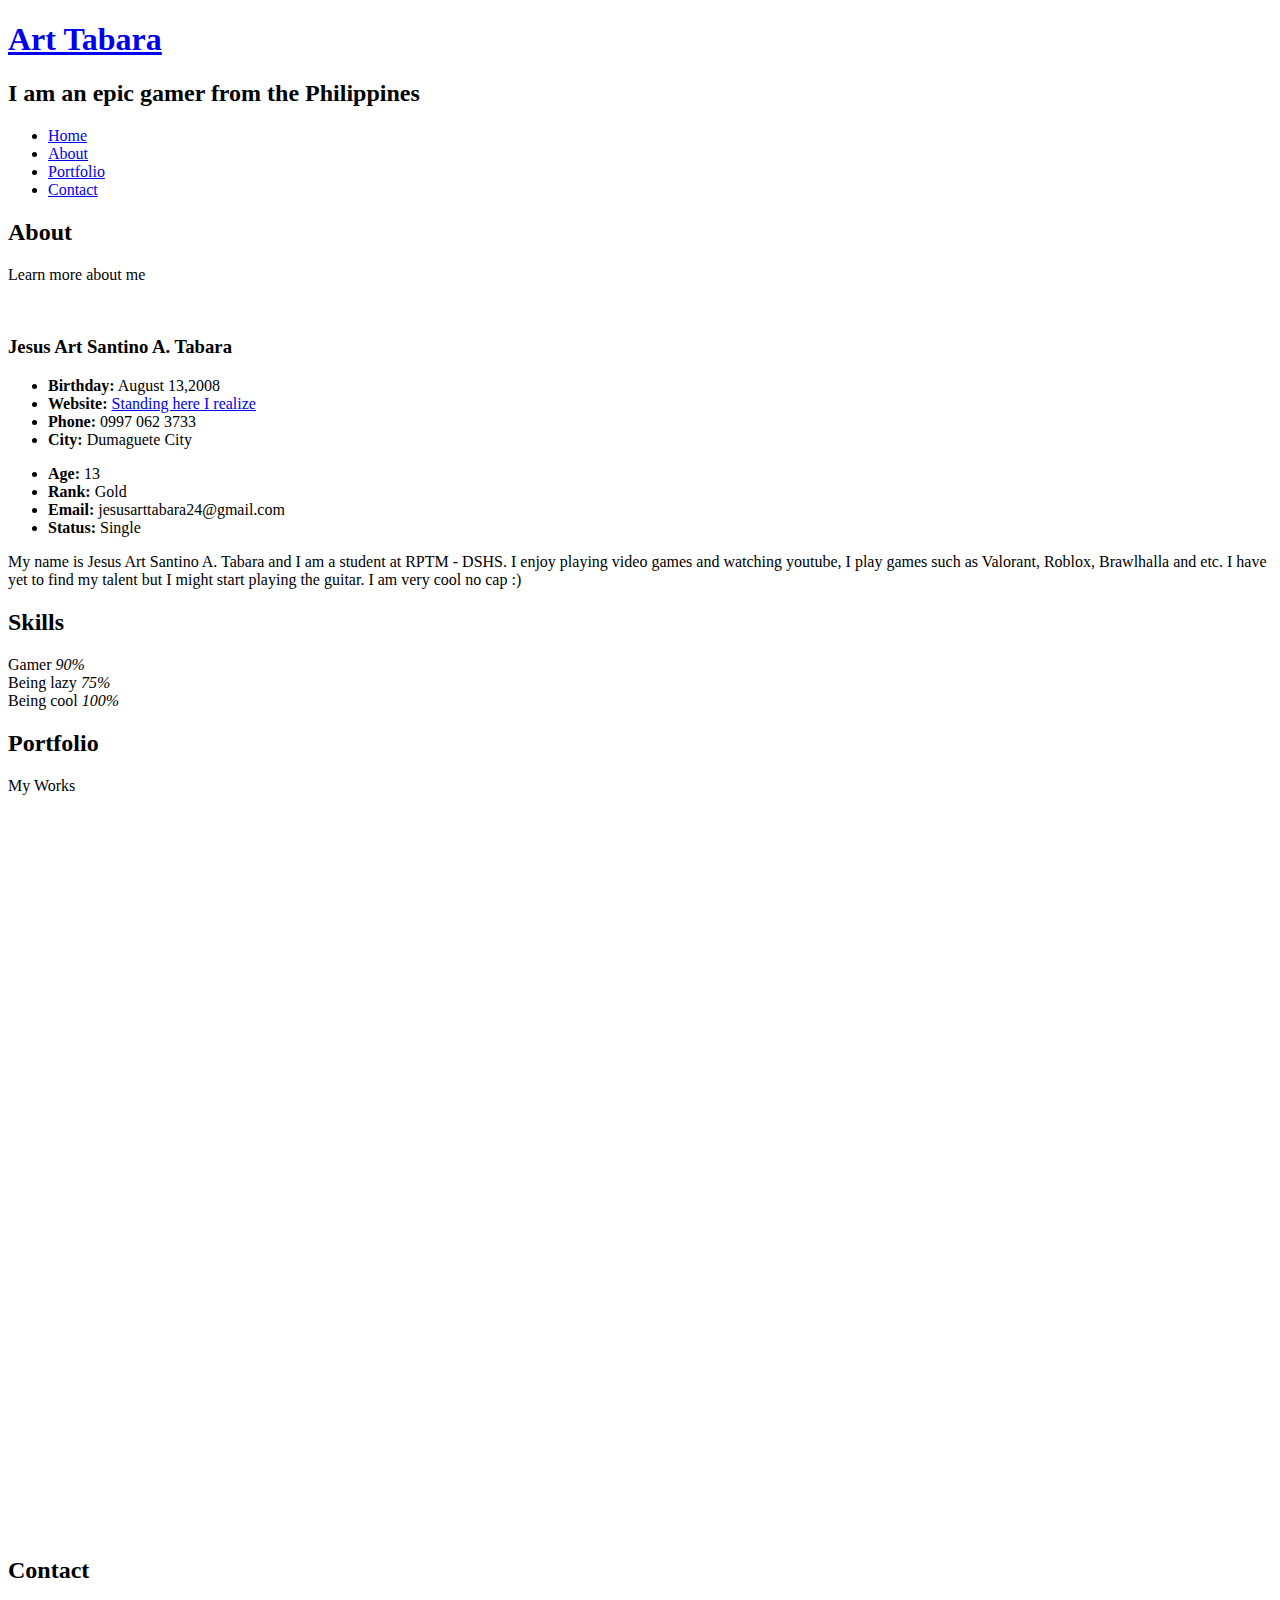
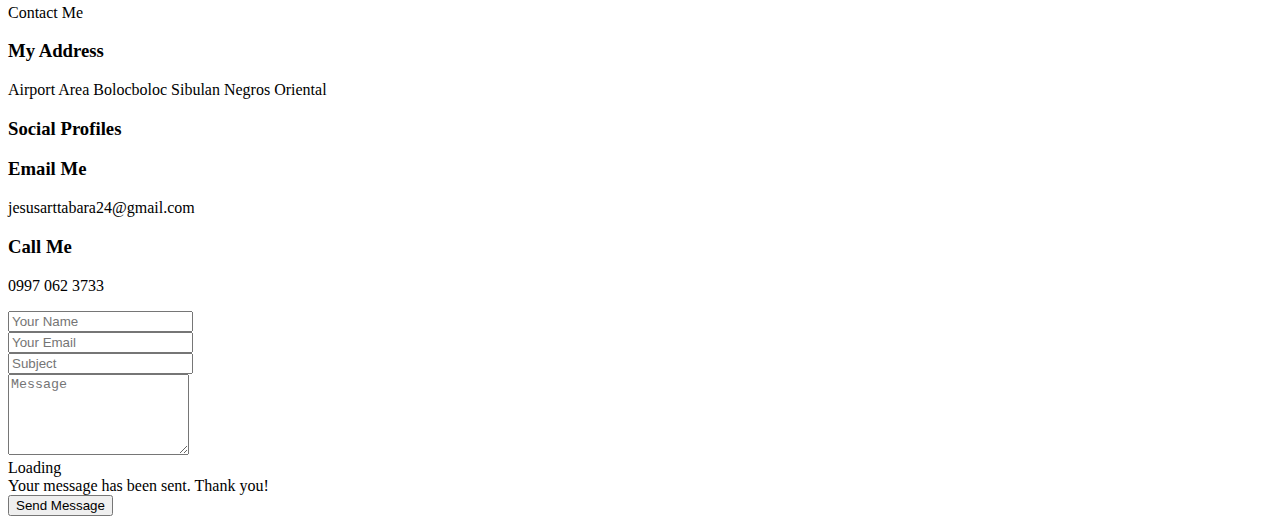
==== index.html @ 1da6cdeb "Add files via upload" ====
<!DOCTYPE html>
<html lang="en">

<head>
  <meta charset="utf-8">
  <meta content="width=device-width, initial-scale=1.0" name="viewport">

  <title>Portfolio of Art Tabara</title>
  <meta content="" name="description">
  <meta content="" name="keywords">

  <link href="assets/img/icon.png" rel="icon">

  <link href="https://fonts.googleapis.com/css?family=Open+Sans:300,300i,400,400i,600,600i,700,700i|Raleway:300,300i,400,400i,500,500i,600,600i,700,700i|Poppins:300,300i,400,400i,500,500i,600,600i,700,700i" rel="stylesheet">

  <link href="assets/vendor/bootstrap/css/bootstrap.min.css" rel="stylesheet">
  <link href="assets/vendor/bootstrap-icons/bootstrap-icons.css" rel="stylesheet">
  <link href="assets/vendor/boxicons/css/boxicons.min.css" rel="stylesheet">
  <link href="assets/vendor/glightbox/css/glightbox.min.css" rel="stylesheet">
  <link href="assets/vendor/remixicon/remixicon.css" rel="stylesheet">
  <link href="assets/vendor/swiper/swiper-bundle.min.css" rel="stylesheet">

  <link href="assets/css/style.css" rel="stylesheet">

<body>

  <header id="header">
    <div class="container">

      <h1><a href="index.html">Art Tabara</a></h1>

      <h2>I am an epic <span>gamer</span> from the Philippines</h2>

      <nav id="navbar" class="navbar">
        <ul>
          <li><a class="nav-link active" href="#header">Home</a></li>
          <li><a class="nav-link" href="#about">About</a></li>
          <li><a class="nav-link" href="#portfolio">Portfolio</a></li>
          <li><a class="nav-link" href="#contact">Contact</a></li>
        </ul>
        <i class="bi bi-list mobile-nav-toggle"></i>
      </nav>

      <div class="social-links">
        <a href="https://www.facebook.com/arttabara" class="facebook"><i class="bi bi-facebook"></i></a>
      </div>

    </div>
  </header>

  <!-- ======= About Section ======= -->
  <section id="about" class="about">

    <!-- ======= About Me ======= -->
    <div class="about-me container">

      <div class="section-title">
        <h2>About</h2>
        <p>Learn more about me</p>
      </div>

      <div class="row">
        <div class="col-lg-4" data-aos="fade-right">
          <img src="assets/img/me.jpg" class="img-fluid" alt="">
        </div>
        <div class="col-lg-8 pt-4 pt-lg-0 content" data-aos="fade-left">
          <h3>Jesus Art Santino A. Tabara</h3>

          <div class="row">
            <div class="col-lg-6">
              <ul>
                <li><i class="bi bi-chevron-right"></i> <strong>Birthday:</strong> <span>August 13,2008</span></li>
                <li><i class="bi bi-chevron-right"></i> <strong>Website:</strong> <span> <a href="https://www.youtube.com/watch?v=ZYAPgPH9hsI"> Standing here I realize</a></span>
                <li><i class="bi bi-chevron-right"></i> <strong>Phone:</strong> <span>0997 062 3733</span></li>
                <li><i class="bi bi-chevron-right"></i> <strong>City:</strong> <span>Dumaguete City</span></li>
              </ul>
            </div>
            <div class="col-lg-6">
              <ul>
                <li><i class="bi bi-chevron-right"></i> <strong>Age:</strong> <span>13</span></li>
                <li><i class="bi bi-chevron-right"></i> <strong>Rank:</strong> <span>Gold </span></li>
                <li><i class="bi bi-chevron-right"></i> <strong>Email:</strong> <span>jesusarttabara24@gmail.com </span></li>
                <li><i class="bi bi-chevron-right"></i> <strong>Status:</strong> <span>Single</span></li>
              </ul>
            </div>
          </div>
          <p>
            My name is Jesus Art Santino A. Tabara and I am a student at RPTM - DSHS. I enjoy playing video games and watching youtube, I play games such as Valorant, Roblox, 
            Brawlhalla and etc. I have yet to find my talent but I might start playing the guitar. I am very cool no cap :)
          </p>
        </div>
      </div>

    </div><!-- End About Me -->

    <!-- ======= Skills  ======= -->
    <div class="skills container">

      <div class="section-title">
        <h2>Skills</h2>
      </div>

      <div class="row skills-content">

        <div class="col-lg-6">

          <div class="progress">
            <span class="skill">Gamer <i class="val">90%</i></span>
            <div class="progress-bar-wrap">
              <div class="progress-bar" role="progressbar" aria-valuenow="90" aria-valuemin="0" aria-valuemax="100"></div>
            </div>
          </div>

          <div class="progress">
            <span class="skill">Being lazy <i class="val">75%</i></span>
            <div class="progress-bar-wrap">
              <div class="progress-bar" role="progressbar" aria-valuenow="75" aria-valuemin="0" aria-valuemax="100"></div>
            </div>
          </div>

          <div class="progress">
            <span class="skill">Being cool <i class="val">100%</i></span>
            <div class="progress-bar-wrap">
              <div class="progress-bar" role="progressbar" aria-valuenow="100" aria-valuemin="0" aria-valuemax="100"></div>
            </div>
          </div>

        </div>




        </div>

      </div>


        </div>
        <div class="swiper-pagination"></div>
      </div>

      <div class="owl-carousel testimonials-carousel">

      </div>


  </section><!-- End About Section -->
 
  <!-- ======= Portfolio Section ======= -->
  <section id="portfolio" class="portfolio">
    <div class="container">

      <div class="section-title">
        <h2>Portfolio</h2>
        <p>My Works</p>
      </div>

      <div class="row portfolio-container">

        <div class="col-lg-4 col-md-6 portfolio-item filter-app">
          <div class="portfolio-wrap">
            <img src="assets/img/portfolio/1.png" class="img-fluid" alt="">
            <div class="portfolio-info">
              <h4></h4>
              <p></p>
              <div class="portfolio-links">
                <a href="assets/img/portfolio/1.png" data-gallery="portfolioGallery" class="portfolio-lightbox" ><i class="bx bx-plus"></i></a>
              </div>
            </div>
          </div>
        </div>

        <div class="col-lg-4 col-md-6 portfolio-item filter-app">
          <div class="portfolio-wrap">
            <img src="assets/img/portfolio/2.png" class="img-fluid" alt="">
            <div class="portfolio-info">
              <h4></h4>
              <p></p>
              <div class="portfolio-links">
                <a href="assets/img/portfolio/2.png" data-gallery="portfolioGallery" class="portfolio-lightbox" ><i class="bx bx-plus"></i></a>
              </div>
            </div>
          </div>
        </div>

        <div class="col-lg-4 col-md-6 portfolio-item filter-app">
          <div class="portfolio-wrap">
            <img src="assets/img/portfolio/3.png" class="img-fluid" alt="">
            <div class="portfolio-info">
              <h4></h4>
              <p></p>
              <div class="portfolio-links">
                <a href="assets/img/portfolio/3.png" data-gallery="portfolioGallery" class="portfolio-lightbox" ><i class="bx bx-plus"></i></a>
              </div>
            </div>
          </div>
        </div>

        <div class="col-lg-4 col-md-6 portfolio-item filter-app">
          <div class="portfolio-wrap">
            <img src="assets/img/portfolio/4.png" class="img-fluid" alt="">
            <div class="portfolio-info">
              <h4></h4>
              <p></p>
              <div class="portfolio-links">
                <a href="assets/img/portfolio/4.png" data-gallery="portfolioGallery" class="portfolio-lightbox" ><i class="bx bx-plus"></i></a>
              </div>
            </div>
          </div>
        </div>

        <div class="col-lg-4 col-md-6 portfolio-item filter-app">
          <div class="portfolio-wrap">
            <img src="assets/img/portfolio/5.png" class="img-fluid" alt="">
            <div class="portfolio-info">
              <h4></h4>
              <p></p>
              <div class="portfolio-links">
                <a href="assets/img/portfolio/5.png" data-gallery="portfolioGallery" class="portfolio-lightbox" ><i class="bx bx-plus"></i></a>
              </div>
            </div>
          </div>
        </div>

        <div class="col-lg-4 col-md-6 portfolio-item filter-app">
          <div class="portfolio-wrap">
            <img src="assets/img/portfolio/6.png" class="img-fluid" alt="">
            <div class="portfolio-info">
              <h4></h4>
              <p></p>
              <div class="portfolio-links">
                <a href="assets/img/portfolio/6.png" data-gallery="portfolioGallery" class="portfolio-lightbox" ><i class="bx bx-plus"></i></a>
              </div>
            </div>
          </div>
        </div>

        <div class="col-lg-4 col-md-6 portfolio-item filter-app">
          <div class="portfolio-wrap">
            <img src="assets/img/portfolio/7.png" class="img-fluid" alt="">
            <div class="portfolio-info">
              <h4></h4>
              <p></p>
              <div class="portfolio-links">
                <a href="assets/img/portfolio/7.png" data-gallery="portfolioGallery" class="portfolio-lightbox" ><i class="bx bx-plus"></i></a>
              </div>
            </div>
          </div>
        </div>

        <div class="col-lg-4 col-md-6 portfolio-item filter-app">
          <div class="portfolio-wrap">
            <img src="assets/img/portfolio/8.png" class="img-fluid" alt="">
            <div class="portfolio-info">
              <h4></h4>
              <p></p>
              <div class="portfolio-links">
                <a href="assets/img/portfolio/8.png" data-gallery="portfolioGallery" class="portfolio-lightbox" ><i class="bx bx-plus"></i></a>
              </div>
            </div>
          </div>
        </div>

        <div class="col-lg-4 col-md-6 portfolio-item filter-app">
          <div class="portfolio-wrap">
            <img src="assets/img/portfolio/9.png" class="img-fluid" alt="">
            <div class="portfolio-info">
              <h4></h4>
              <p></p>
              <div class="portfolio-links">
                <a href="assets/img/portfolio/9.png" data-gallery="portfolioGallery" class="portfolio-lightbox" ><i class="bx bx-plus"></i></a>
              </div>
            </div>
          </div>
        </div>

        <div class="col-lg-4 col-md-6 portfolio-item filter-app">
          <div class="portfolio-wrap">
            <img src="assets/img/portfolio/10.png" class="img-fluid" alt="">
            <div class="portfolio-info">
              <h4></h4>
              <p></p>
              <div class="portfolio-links">
                <a href="assets/img/portfolio/10.png" data-gallery="portfolioGallery" class="portfolio-lightbox" ><i class="bx bx-plus"></i></a>
              </div>
            </div>
          </div>
        </div>

        <div class="col-lg-4 col-md-6 portfolio-item filter-app">
          <div class="portfolio-wrap">
            <img src="assets/img/portfolio/11.png" class="img-fluid" alt="">
            <div class="portfolio-info">
              <h4></h4>
              <p></p>
              <div class="portfolio-links">
                <a href="assets/img/portfolio/11.png" data-gallery="portfolioGallery" class="portfolio-lightbox" ><i class="bx bx-plus"></i></a>
              </div>
            </div>
          </div>
        </div>

        <div class="col-lg-4 col-md-6 portfolio-item filter-app">
          <div class="portfolio-wrap">
            <img src="assets/img/portfolio/12.png" class="img-fluid" alt="">
            <div class="portfolio-info">
              <h4></h4>
              <p></p>
              <div class="portfolio-links">
                <a href="assets/img/portfolio/12.png" data-gallery="portfolioGallery" class="portfolio-lightbox" ><i class="bx bx-plus"></i></a>
              </div>
            </div>
          </div>
        </div>

        <div class="col-lg-4 col-md-6 portfolio-item filter-app">
          <div class="portfolio-wrap">
            <img src="assets/img/portfolio/13.png" class="img-fluid" alt="">
            <div class="portfolio-info">
              <h4></h4>
              <p></p>
              <div class="portfolio-links">
                <a href="assets/img/portfolio/13.png" data-gallery="portfolioGallery" class="portfolio-lightbox" ><i class="bx bx-plus"></i></a>
              </div>
            </div>
          </div>
        </div>

        <div class="col-lg-4 col-md-6 portfolio-item filter-app">
          <div class="portfolio-wrap">
            <img src="assets/img/portfolio/14.png" class="img-fluid" alt="">
            <div class="portfolio-info">
              <h4></h4>
              <p></p>
              <div class="portfolio-links">
                <a href="assets/img/portfolio/14.png" data-gallery="portfolioGallery" class="portfolio-lightbox" ><i class="bx bx-plus"></i></a>
              </div>
            </div>
          </div>
        </div>

        <div class="col-lg-4 col-md-6 portfolio-item filter-app">
          <div class="portfolio-wrap">
            <img src="assets/img/portfolio/15.png" class="img-fluid" alt="">
            <div class="portfolio-info">
              <h4></h4>
              <p></p>
              <div class="portfolio-links">
                <a href="assets/img/portfolio/15.png" data-gallery="portfolioGallery" class="portfolio-lightbox" ><i class="bx bx-plus"></i></a>
              </div>
            </div>
          </div>
        </div>

        <div class="col-lg-4 col-md-6 portfolio-item filter-app">
          <div class="portfolio-wrap">
            <img src="assets/img/portfolio/16.png" class="img-fluid" alt="">
            <div class="portfolio-info">
              <h4></h4>
              <p></p>
              <div class="portfolio-links">
                <a href="assets/img/portfolio/16.png" data-gallery="portfolioGallery" class="portfolio-lightbox" ><i class="bx bx-plus"></i></a>
              </div>
            </div>
          </div>
        </div>

        <div class="col-lg-4 col-md-6 portfolio-item filter-app">
          <div class="portfolio-wrap">
            <img src="assets/img/portfolio/17.png" class="img-fluid" alt="">
            <div class="portfolio-info">
              <h4></h4>
              <p></p>
              <div class="portfolio-links">
                <a href="assets/img/portfolio/17.png" data-gallery="portfolioGallery" class="portfolio-lightbox" ><i class="bx bx-plus"></i></a>
              </div>
            </div>
          </div>
        </div>

        <div class="col-lg-4 col-md-6 portfolio-item filter-app">
          <div class="portfolio-wrap">
            <img src="assets/img/portfolio/18.png" class="img-fluid" alt="">
            <div class="portfolio-info">
              <h4></h4>
              <p></p>
              <div class="portfolio-links">
                <a href="assets/img/portfolio/18.png" data-gallery="portfolioGallery" class="portfolio-lightbox" ><i class="bx bx-plus"></i></a>
              </div>
            </div>
          </div>
        </div>

        <div class="col-lg-4 col-md-6 portfolio-item filter-app">
          <div class="portfolio-wrap">
            <img src="assets/img/portfolio/19.png" class="img-fluid" alt="">
            <div class="portfolio-info">
              <h4></h4>
              <p></p>
              <div class="portfolio-links">
                <a href="assets/img/portfolio/19.png" data-gallery="portfolioGallery" class="portfolio-lightbox" ><i class="bx bx-plus"></i></a>
              </div>
            </div>
          </div>
        </div>

      </div>

    </div>
  </section><!-- End Portfolio Section -->

  <!-- ======= Contact Section ======= -->
  <section id="contact" class="contact">
    <div class="container">

      <div class="section-title">
        <h2>Contact</h2>
        <p>Contact Me</p>
      </div>

      <div class="row mt-2">

        <div class="col-md-6 d-flex align-items-stretch">
          <div class="info-box">
            <i class="bx bx-map"></i>
            <h3>My Address</h3>
            <p>Airport Area Bolocboloc Sibulan Negros Oriental</p>
          </div>
        </div>

        <div class="col-md-6 mt-4 mt-md-0 d-flex align-items-stretch">
          <div class="info-box">
            <i class="bx bx-share-alt"></i>
            <h3>Social Profiles</h3>
            <div class="social-links">
              <a href="https://www.facebook.com/arttabara" class="facebook"><i class="bi bi-facebook"></i></a>
            </div>
          </div>
        </div>

        <div class="col-md-6 mt-4 d-flex align-items-stretch">
          <div class="info-box">
            <i class="bx bx-envelope"></i>
            <h3>Email Me</h3>
            <p>jesusarttabara24@gmail.com</p>
          </div>
        </div>
        <div class="col-md-6 mt-4 d-flex align-items-stretch">
          <div class="info-box">
            <i class="bx bx-phone-call"></i>
            <h3>Call Me</h3>
            <p>0997 062 3733</p>
          </div>
        </div>
      </div>

      <form action="forms/contact.php" method="post" role="form" class="php-email-form mt-4">
        <div class="row">
          <div class="col-md-6 form-group">
            <input type="text" name="name" class="form-control" id="name" placeholder="Your Name" required>
          </div>
          <div class="col-md-6 form-group mt-3 mt-md-0">
            <input type="email" class="form-control" name="email" id="email" placeholder="Your Email" required>
          </div>
        </div>
        <div class="form-group mt-3">
          <input type="text" class="form-control" name="subject" id="subject" placeholder="Subject" required>
        </div>
        <div class="form-group mt-3">
          <textarea class="form-control" name="message" rows="5" placeholder="Message" required></textarea>
        </div>
        <div class="my-3">
          <div class="loading">Loading</div>
          <div class="error-message"></div>
          <div class="sent-message">Your message has been sent. Thank you!</div>
        </div>
        <div class="text-center"><button type="submit">Send Message</button></div>
      </form>

    </div>
  </section><!-- End Contact Section -->

  <div class="credits">
  </div>

  <script src="assets/vendor/purecounter/purecounter.js"></script>
  <script src="assets/vendor/bootstrap/js/bootstrap.bundle.min.js"></script>
  <script src="assets/vendor/glightbox/js/glightbox.min.js"></script>
  <script src="assets/vendor/isotope-layout/isotope.pkgd.min.js"></script>
  <script src="assets/vendor/swiper/swiper-bundle.min.js"></script>
  <script src="assets/vendor/waypoints/noframework.waypoints.js"></script>
  <script src="assets/vendor/php-email-form/validate.js"></script>

  <script src="assets/js/main.js"></script>

</body>

</html>
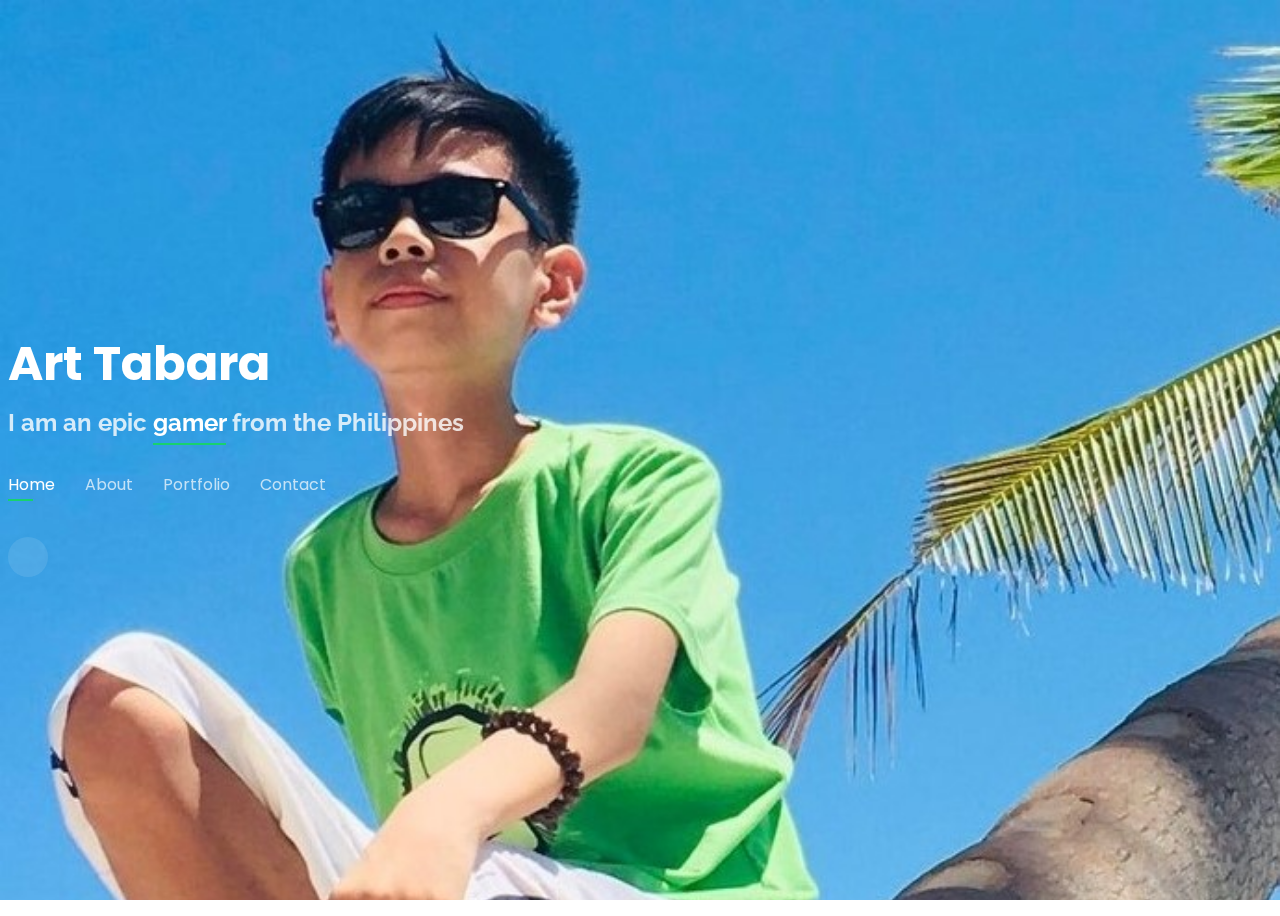
==== commit 053acc4d: "Add files via upload" ====
--- a/index.html
+++ b/index.html
@@ -20,7 +20,7 @@
   <link href="assets/vendor/remixicon/remixicon.css" rel="stylesheet">
   <link href="assets/vendor/swiper/swiper-bundle.min.css" rel="stylesheet">
 
-  <link href="assets/css/style.css" rel="stylesheet">
+  <link href="css/style.css" rel="stylesheet">
 
 <body>
 
--- a/css/style.css
+++ b/css/style.css
@@ -0,0 +1,778 @@
+
+/*--------------------------------------------------------------
+# General
+--------------------------------------------------------------*/
+body {
+  font-family: "Open Sans", sans-serif;
+  background-color: #040404;
+  color: #fff;
+  position: relative;
+  background: transparent;
+}
+body::before {
+  content: "";
+  position: fixed;
+  background: #040404 url("../img/bg.jpg") top right no-repeat;
+  background-size: cover;
+  left: 0;
+  right: 0;
+  top: 0;
+  height: 100vh;
+  z-index: -1;
+}
+@media (min-width: 1024px) {
+  body::before {
+    background-attachment: fixed;
+  }
+}
+
+a {
+  color: #18d26e;
+  text-decoration: none;
+}
+
+a:hover {
+  color: #35e888;
+  text-decoration: none;
+}
+
+h1, h2, h3, h4, h5, h6 {
+  font-family: "Raleway", sans-serif;
+}
+
+/*--------------------------------------------------------------
+# Header
+--------------------------------------------------------------*/
+#header {
+  transition: ease-in-out 0.3s;
+  position: relative;
+  height: 100vh;
+  display: flex;
+  align-items: center;
+  z-index: 997;
+  overflow-y: auto;
+}
+#header * {
+  transition: ease-in-out 0.3s;
+}
+#header h1 {
+  font-size: 48px;
+  margin: 0;
+  padding: 0;
+  line-height: 1;
+  font-weight: 700;
+  font-family: "Poppins", sans-serif;
+}
+#header h1 a, #header h1 a:hover {
+  color: #fff;
+  line-height: 1;
+  display: inline-block;
+}
+#header h2 {
+  font-size: 24px;
+  margin-top: 20px;
+  color: rgba(255, 255, 255, 0.8);
+}
+#header h2 span {
+  color: #fff;
+  border-bottom: 2px solid #18d26e;
+  padding-bottom: 6px;
+}
+#header img {
+  padding: 0;
+  margin: 0;
+}
+#header .social-links {
+  margin-top: 40px;
+  display: flex;
+}
+#header .social-links a {
+  font-size: 16px;
+  display: flex;
+  justify-content: center;
+  align-items: center;
+  background: rgba(255, 255, 255, 0.1);
+  color: #fff;
+  line-height: 1;
+  margin-right: 8px;
+  border-radius: 50%;
+  width: 40px;
+  height: 40px;
+}
+#header .social-links a:hover {
+  background: #18d26e;
+}
+@media (max-width: 992px) {
+  #header h1 {
+    font-size: 36px;
+  }
+  #header h2 {
+    font-size: 20px;
+    line-height: 30px;
+  }
+  #header .social-links {
+    margin-top: 15px;
+  }
+  #header .container {
+    display: flex;
+    flex-direction: column;
+    align-items: center;
+  }
+}
+
+/* Header Top */
+#header.header-top {
+  height: 80px;
+  position: fixed;
+  left: 0;
+  top: 0;
+  right: 0;
+  background: rgba(0, 0, 0, 0.9);
+}
+#header.header-top .social-links, #header.header-top h2 {
+  display: none;
+}
+#header.header-top h1 {
+  margin-right: auto;
+  font-size: 36px;
+}
+#header.header-top .container {
+  display: flex;
+  align-items: center;
+}
+#header.header-top .navbar {
+  margin: 0;
+}
+@media (max-width: 768px) {
+  #header.header-top {
+    height: 60px;
+  }
+  #header.header-top h1 {
+    font-size: 26px;
+  }
+}
+
+/*--------------------------------------------------------------
+# Navigation Menu
+--------------------------------------------------------------*/
+/**
+* Desktop Navigation 
+*/
+.navbar {
+  padding: 0;
+  margin-top: 35px;
+}
+.navbar ul {
+  margin: 0;
+  padding: 0;
+  display: flex;
+  list-style: none;
+  align-items: center;
+}
+.navbar li {
+  position: relative;
+}
+.navbar li + li {
+  margin-left: 30px;
+}
+.navbar a, .navbar a:focus {
+  display: flex;
+  align-items: center;
+  justify-content: space-between;
+  padding: 0;
+  font-family: "Poppins", sans-serif;
+  font-size: 16px;
+  font-weight: 400;
+  color: rgba(255, 255, 255, 0.7);
+  white-space: nowrap;
+  transition: 0.3s;
+}
+.navbar a i, .navbar a:focus i {
+  font-size: 12px;
+  line-height: 0;
+  margin-left: 5px;
+}
+.navbar a:before {
+  content: "";
+  position: absolute;
+  width: 0;
+  height: 2px;
+  bottom: -4px;
+  left: 0;
+  background-color: #18d26e;
+  visibility: hidden;
+  width: 0px;
+  transition: all 0.3s ease-in-out 0s;
+}
+.navbar a:hover:before, .navbar li:hover > a:before, .navbar .active:before {
+  visibility: visible;
+  width: 25px;
+}
+.navbar a:hover, .navbar .active, .navbar .active:focus, .navbar li:hover > a {
+  color: #fff;
+}
+
+/**
+* Mobile Navigation 
+*/
+.mobile-nav-toggle {
+  color: #fff;
+  font-size: 28px;
+  cursor: pointer;
+  display: none;
+  line-height: 0;
+  transition: 0.5s;
+  position: fixed;
+  right: 15px;
+  top: 15px;
+}
+
+@media (max-width: 991px) {
+  .mobile-nav-toggle {
+    display: block;
+  }
+
+  .navbar ul {
+    display: none;
+  }
+}
+.navbar-mobile {
+  position: fixed;
+  overflow: hidden;
+  top: 0;
+  right: 0;
+  left: 0;
+  bottom: 0;
+  background: rgba(0, 0, 0, 0.9);
+  transition: 0.3s;
+  z-index: 999;
+  margin-top: 0;
+}
+.navbar-mobile .mobile-nav-toggle {
+  position: absolute;
+  top: 15px;
+  right: 15px;
+}
+.navbar-mobile ul {
+  display: block;
+  position: absolute;
+  top: 55px;
+  right: 15px;
+  bottom: 45px;
+  left: 15px;
+  padding: 10px 0;
+  overflow-y: auto;
+  transition: 0.3s;
+  border: 2px solid rgba(255, 255, 255, 0.2);
+}
+.navbar-mobile li {
+  padding: 12px 20px;
+}
+.navbar-mobile li + li {
+  margin: 0;
+}
+.navbar-mobile a, .navbar-mobile a:focus {
+  font-size: 16px;
+  position: relative;
+}
+
+/*--------------------------------------------------------------
+# Sections General
+--------------------------------------------------------------*/
+section {
+  overflow: hidden;
+  position: absolute;
+  width: 100%;
+  top: 140px;
+  bottom: 100%;
+  opacity: 0;
+  transition: ease-in-out 0.4s;
+  z-index: 2;
+}
+section.section-show {
+  top: 100px;
+  bottom: auto;
+  opacity: 1;
+  padding-bottom: 45px;
+}
+section .container {
+  background: rgba(0, 0, 0, 0.9);
+  padding: 30px;
+}
+@media (max-width: 768px) {
+  section {
+    top: 120px;
+  }
+  section.section-show {
+    top: 80px;
+  }
+}
+
+.section-title h2 {
+  font-size: 14px;
+  font-weight: 500;
+  padding: 0;
+  line-height: 1px;
+  margin: 0 0 20px 0;
+  letter-spacing: 2px;
+  text-transform: uppercase;
+  color: #aaaaaa;
+  font-family: "Poppins", sans-serif;
+}
+.section-title h2::after {
+  content: "";
+  width: 120px;
+  height: 1px;
+  display: inline-block;
+  background: #4ceb95;
+  margin: 4px 10px;
+}
+.section-title p {
+  margin: 0;
+  margin: -15px 0 15px 0;
+  font-size: 36px;
+  font-weight: 700;
+  text-transform: uppercase;
+  font-family: "Poppins", sans-serif;
+  color: #fff;
+}
+
+/*--------------------------------------------------------------
+# About
+--------------------------------------------------------------*/
+.about-me .content h3 {
+  font-weight: 700;
+  font-size: 26px;
+  color: #18d26e;
+}
+.about-me .content ul {
+  list-style: none;
+  padding: 0;
+}
+.about-me .content ul li {
+  margin-bottom: 20px;
+  display: flex;
+  align-items: center;
+}
+.about-me .content ul strong {
+  margin-right: 10px;
+}
+.about-me .content ul i {
+  font-size: 16px;
+  margin-right: 5px;
+  color: #18d26e;
+  line-height: 0;
+}
+.about-me .content p:last-child {
+  margin-bottom: 0;
+}
+
+/*--------------------------------------------------------------
+# Counts
+--------------------------------------------------------------*/
+.counts {
+  padding: 70px 0 60px;
+}
+.counts .count-box {
+  padding: 30px 30px 25px 30px;
+  width: 100%;
+  position: relative;
+  text-align: center;
+  background: rgba(255, 255, 255, 0.08);
+}
+.counts .count-box i {
+  position: absolute;
+  top: -25px;
+  left: 50%;
+  transform: translateX(-50%);
+  font-size: 24px;
+  background: rgba(255, 255, 255, 0.1);
+  padding: 12px;
+  color: #18d26e;
+  border-radius: 50px;
+  line-height: 0;
+}
+.counts .count-box span {
+  font-size: 36px;
+  display: block;
+  font-weight: 600;
+  color: #fff;
+}
+.counts .count-box p {
+  padding: 0;
+  margin: 0;
+  font-family: "Raleway", sans-serif;
+  font-size: 14px;
+}
+
+/*--------------------------------------------------------------
+# Skills
+--------------------------------------------------------------*/
+.skills .progress {
+  height: 60px;
+  display: block;
+  background: none;
+  border-radius: 0;
+}
+.skills .progress .skill {
+  padding: 10px 0;
+  margin: 0;
+  text-transform: uppercase;
+  display: block;
+  font-weight: 600;
+  font-family: "Poppins", sans-serif;
+  color: #fff;
+}
+.skills .progress .skill .val {
+  float: right;
+  font-style: normal;
+}
+.skills .progress-bar-wrap {
+  background: rgba(255, 255, 255, 0.2);
+}
+.skills .progress-bar {
+  width: 1px;
+  height: 10px;
+  transition: 0.9s;
+  background-color: #18d26e;
+}
+
+/*--------------------------------------------------------------
+# Portfolio
+--------------------------------------------------------------*/
+.portfolio .portfolio-item {
+  margin-bottom: 30px;
+}
+.portfolio #portfolio-flters {
+  padding: 0;
+  margin: 0 auto 15px auto;
+  list-style: none;
+  text-align: center;
+  border-radius: 50px;
+  padding: 2px 15px;
+}
+.portfolio #portfolio-flters li {
+  cursor: pointer;
+  display: inline-block;
+  padding: 8px 16px 10px 16px;
+  font-size: 14px;
+  font-weight: 600;
+  line-height: 1;
+  text-transform: uppercase;
+  color: #fff;
+  background: rgba(255, 255, 255, 0.1);
+  margin: 0 3px 10px 3px;
+  transition: all 0.3s ease-in-out;
+  border-radius: 4px;
+}
+.portfolio #portfolio-flters li:hover, .portfolio #portfolio-flters li.filter-active {
+  background: #18d26e;
+}
+.portfolio #portfolio-flters li:last-child {
+  margin-right: 0;
+}
+.portfolio .portfolio-wrap {
+  transition: 0.3s;
+  position: relative;
+  overflow: hidden;
+  z-index: 1;
+  background: rgba(0, 0, 0, 0.6);
+}
+.portfolio .portfolio-wrap::before {
+  content: "";
+  background: rgba(0, 0, 0, 0.6);
+  position: absolute;
+  left: 30px;
+  right: 30px;
+  top: 30px;
+  bottom: 30px;
+  transition: all ease-in-out 0.3s;
+  z-index: 2;
+  opacity: 0;
+}
+.portfolio .portfolio-wrap .portfolio-info {
+  opacity: 0;
+  position: absolute;
+  top: 0;
+  left: 0;
+  right: 0;
+  bottom: 0;
+  text-align: center;
+  z-index: 3;
+  transition: all ease-in-out 0.3s;
+  display: flex;
+  flex-direction: column;
+  justify-content: center;
+  align-items: center;
+}
+.portfolio .portfolio-wrap .portfolio-info::before {
+  display: block;
+  content: "";
+  width: 48px;
+  height: 48px;
+  position: absolute;
+  top: 35px;
+  left: 35px;
+  border-top: 3px solid #fff;
+  border-left: 3px solid #fff;
+  transition: all 0.5s ease 0s;
+  z-index: 9994;
+}
+.portfolio .portfolio-wrap .portfolio-info::after {
+  display: block;
+  content: "";
+  width: 48px;
+  height: 48px;
+  position: absolute;
+  bottom: 35px;
+  right: 35px;
+  border-bottom: 3px solid #fff;
+  border-right: 3px solid #fff;
+  transition: all 0.5s ease 0s;
+  z-index: 9994;
+}
+.portfolio .portfolio-wrap .portfolio-info h4 {
+  font-size: 20px;
+  color: #fff;
+  font-weight: 600;
+}
+.portfolio .portfolio-wrap .portfolio-info p {
+  color: #ffffff;
+  font-size: 14px;
+  text-transform: uppercase;
+  padding: 0;
+  margin: 0;
+}
+.portfolio .portfolio-wrap .portfolio-links {
+  text-align: center;
+  z-index: 4;
+}
+.portfolio .portfolio-wrap .portfolio-links a {
+  color: #fff;
+  margin: 0 2px;
+  font-size: 28px;
+  display: inline-block;
+  transition: 0.3s;
+}
+.portfolio .portfolio-wrap .portfolio-links a:hover {
+  color: #63eda3;
+}
+.portfolio .portfolio-wrap:hover::before {
+  top: 0;
+  left: 0;
+  right: 0;
+  bottom: 0;
+  opacity: 1;
+}
+.portfolio .portfolio-wrap:hover .portfolio-info {
+  opacity: 1;
+}
+.portfolio .portfolio-wrap:hover .portfolio-info::before {
+  top: 15px;
+  left: 15px;
+}
+.portfolio .portfolio-wrap:hover .portfolio-info::after {
+  bottom: 15px;
+  right: 15px;
+}
+
+/*--------------------------------------------------------------
+# Portfolio Details
+--------------------------------------------------------------*/
+.portfolio-details {
+  padding-top: 40px;
+  background: rgba(0, 0, 0, 0.8);
+  position: fixed;
+  left: 0;
+  right: 0;
+  top: 0;
+  bottom: 0;
+  overflow-y: auto;
+}
+.portfolio-details .container {
+  padding-top: 20px;
+  padding-bottom: 40px;
+}
+.portfolio-details .portfolio-title {
+  font-size: 26px;
+  font-weight: 700;
+  margin-bottom: 20px;
+}
+.portfolio-details .portfolio-info {
+  padding-top: 45px;
+}
+.portfolio-details .portfolio-info h3 {
+  font-size: 22px;
+  font-weight: 400;
+  margin-bottom: 20px;
+}
+.portfolio-details .portfolio-info ul {
+  list-style: none;
+  padding: 0;
+  font-size: 15px;
+}
+.portfolio-details .portfolio-info ul li + li {
+  margin-top: 10px;
+}
+.portfolio-details .portfolio-info p {
+  font-size: 15px;
+  padding: 15px 0 0 0;
+}
+@media (max-width: 992px) {
+  .portfolio-details .portfolio-info {
+    padding-top: 20px;
+  }
+}
+.portfolio-details .swiper-pagination {
+  margin-top: 20px;
+  position: relative;
+}
+.portfolio-details .swiper-pagination .swiper-pagination-bullet {
+  width: 12px;
+  height: 12px;
+  opacity: 1;
+  background-color: rgba(255, 255, 255, 0.3);
+}
+.portfolio-details .swiper-pagination .swiper-pagination-bullet-active {
+  background-color: #18d26e;
+}
+
+/*--------------------------------------------------------------
+# Contact
+--------------------------------------------------------------*/
+.contact .info-box {
+  color: #444444;
+  padding: 20px;
+  width: 100%;
+  background: rgba(255, 255, 255, 0.08);
+}
+.contact .info-box i.bx {
+  font-size: 24px;
+  color: #18d26e;
+  border-radius: 50%;
+  padding: 14px;
+  float: left;
+  background: rgba(255, 255, 255, 0.1);
+}
+.contact .info-box h3 {
+  font-size: 20px;
+  color: rgba(255, 255, 255, 0.5);
+  font-weight: 700;
+  margin: 10px 0 8px 68px;
+}
+.contact .info-box p {
+  padding: 0;
+  color: #fff;
+  line-height: 24px;
+  font-size: 14px;
+  margin: 0 0 0 68px;
+}
+.contact .info-box .social-links {
+  margin: 5px 0 0 68px;
+  display: flex;
+}
+.contact .info-box .social-links a {
+  font-size: 18px;
+  display: inline-block;
+  color: #fff;
+  line-height: 1;
+  margin-right: 12px;
+  transition: 0.3s;
+}
+.contact .info-box .social-links a:hover {
+  color: #18d26e;
+}
+.contact .php-email-form {
+  padding: 30px;
+  background: rgba(255, 255, 255, 0.08);
+}
+.contact .php-email-form .error-message {
+  display: none;
+  background: rgba(255, 255, 255, 0.08);
+  background: #ed3c0d;
+  text-align: left;
+  padding: 15px;
+  font-weight: 600;
+}
+.contact .php-email-form .error-message br + br {
+  margin-top: 25px;
+}
+.contact .php-email-form .sent-message {
+  display: none;
+  background: rgba(255, 255, 255, 0.08);
+  background: #18d26e;
+  text-align: center;
+  padding: 15px;
+  font-weight: 600;
+}
+.contact .php-email-form .loading {
+  display: none;
+  background: rgba(255, 255, 255, 0.08);
+  text-align: center;
+  padding: 15px;
+}
+.contact .php-email-form .loading:before {
+  content: "";
+  display: inline-block;
+  border-radius: 50%;
+  width: 24px;
+  height: 24px;
+  margin: 0 10px -6px 0;
+  border: 3px solid #18d26e;
+  border-top-color: #eee;
+  -webkit-animation: animate-loading 1s linear infinite;
+  animation: animate-loading 1s linear infinite;
+}
+.contact .php-email-form input, .contact .php-email-form textarea {
+  border-radius: 0;
+  box-shadow: none;
+  font-size: 14px;
+  background: rgba(255, 255, 255, 0.08);
+  border: 0;
+  transition: 0.3s;
+  color: #fff;
+}
+.contact .php-email-form input:focus, .contact .php-email-form textarea:focus {
+  background-color: rgba(255, 255, 255, 0.11);
+}
+.contact .php-email-form input::-moz-placeholder, .contact .php-email-form textarea::-moz-placeholder {
+  color: rgba(255, 255, 255, 0.3);
+  opacity: 1;
+}
+.contact .php-email-form input::placeholder, .contact .php-email-form textarea::placeholder {
+  color: rgba(255, 255, 255, 0.3);
+  opacity: 1;
+}
+.contact .php-email-form input {
+  padding: 10px 15px;
+}
+.contact .php-email-form textarea {
+  padding: 12px 15px;
+}
+.contact .php-email-form button[type=submit] {
+  background: #18d26e;
+  border: 0;
+  padding: 10px 30px;
+  color: #fff;
+  transition: 0.4s;
+  border-radius: 4px;
+}
+.contact .php-email-form button[type=submit]:hover {
+  background: #15bb62;
+}
+@-webkit-keyframes animate-loading {
+  0% {
+    transform: rotate(0deg);
+  }
+  100% {
+    transform: rotate(360deg);
+  }
+}
+@keyframes animate-loading {
+  0% {
+    transform: rotate(0deg);
+  }
+  100% {
+    transform: rotate(360deg);
+  }
+}
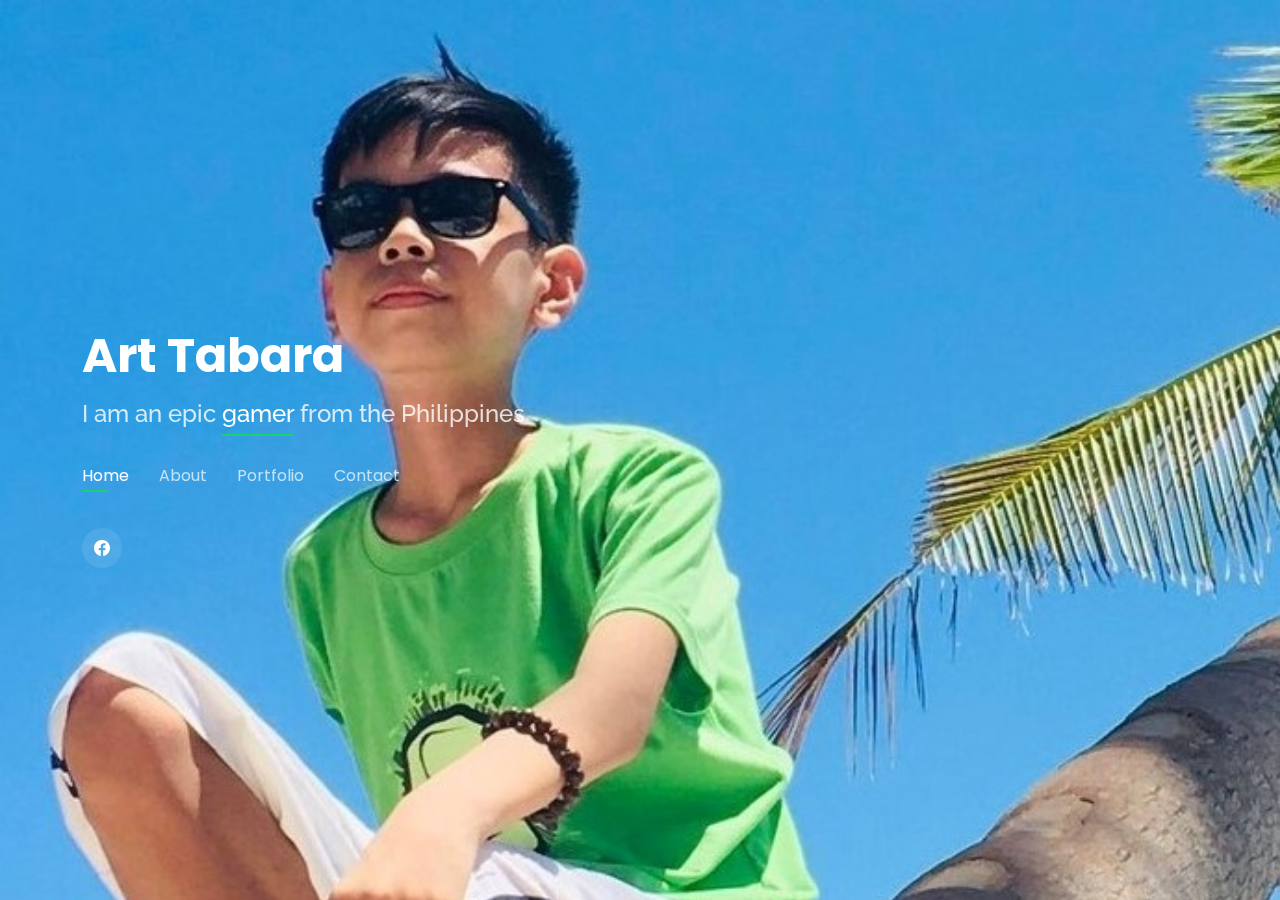
==== commit c2bb881a: "Add files via upload" ====
--- a/index.html
+++ b/index.html
@@ -20,7 +20,7 @@
   <link href="assets/vendor/remixicon/remixicon.css" rel="stylesheet">
   <link href="assets/vendor/swiper/swiper-bundle.min.css" rel="stylesheet">
 
-  <link href="css/style.css" rel="stylesheet">
+  <link href="assets/css/style.css" rel="stylesheet">
 
 <body>
 
